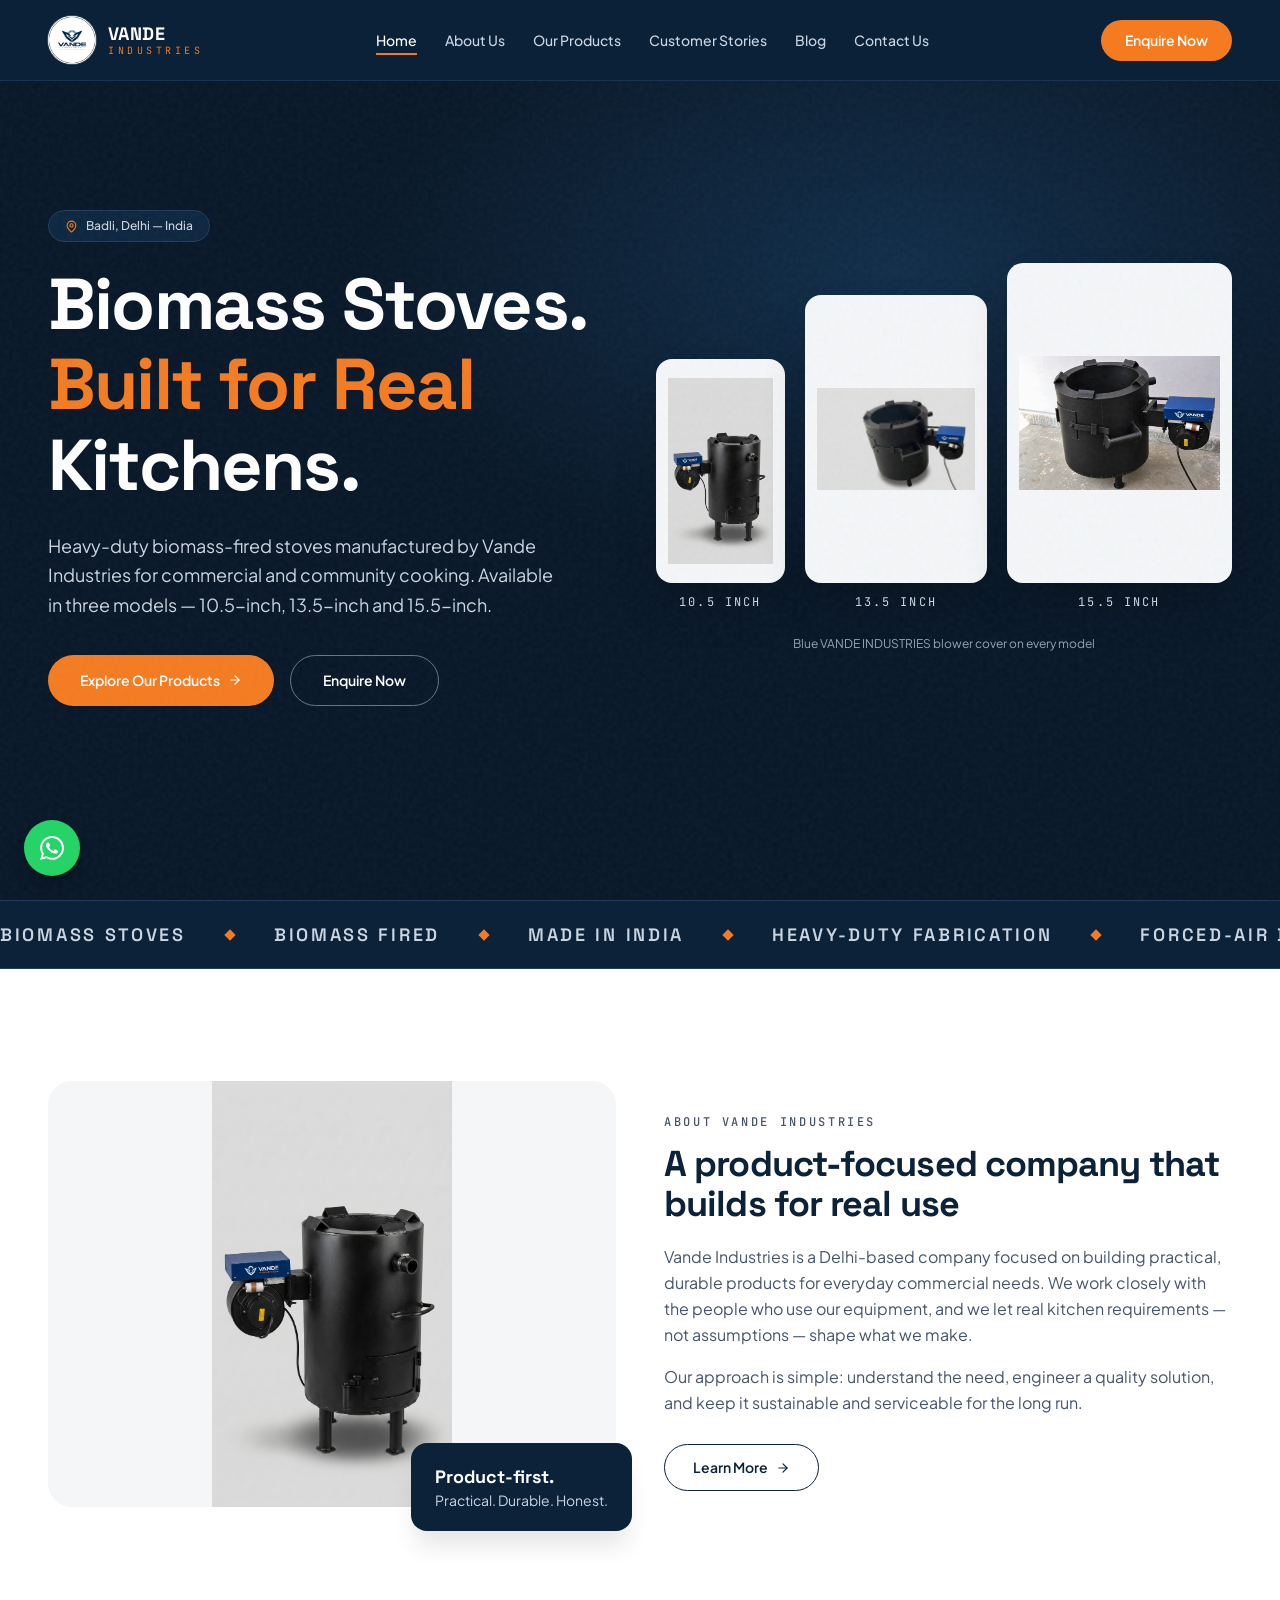
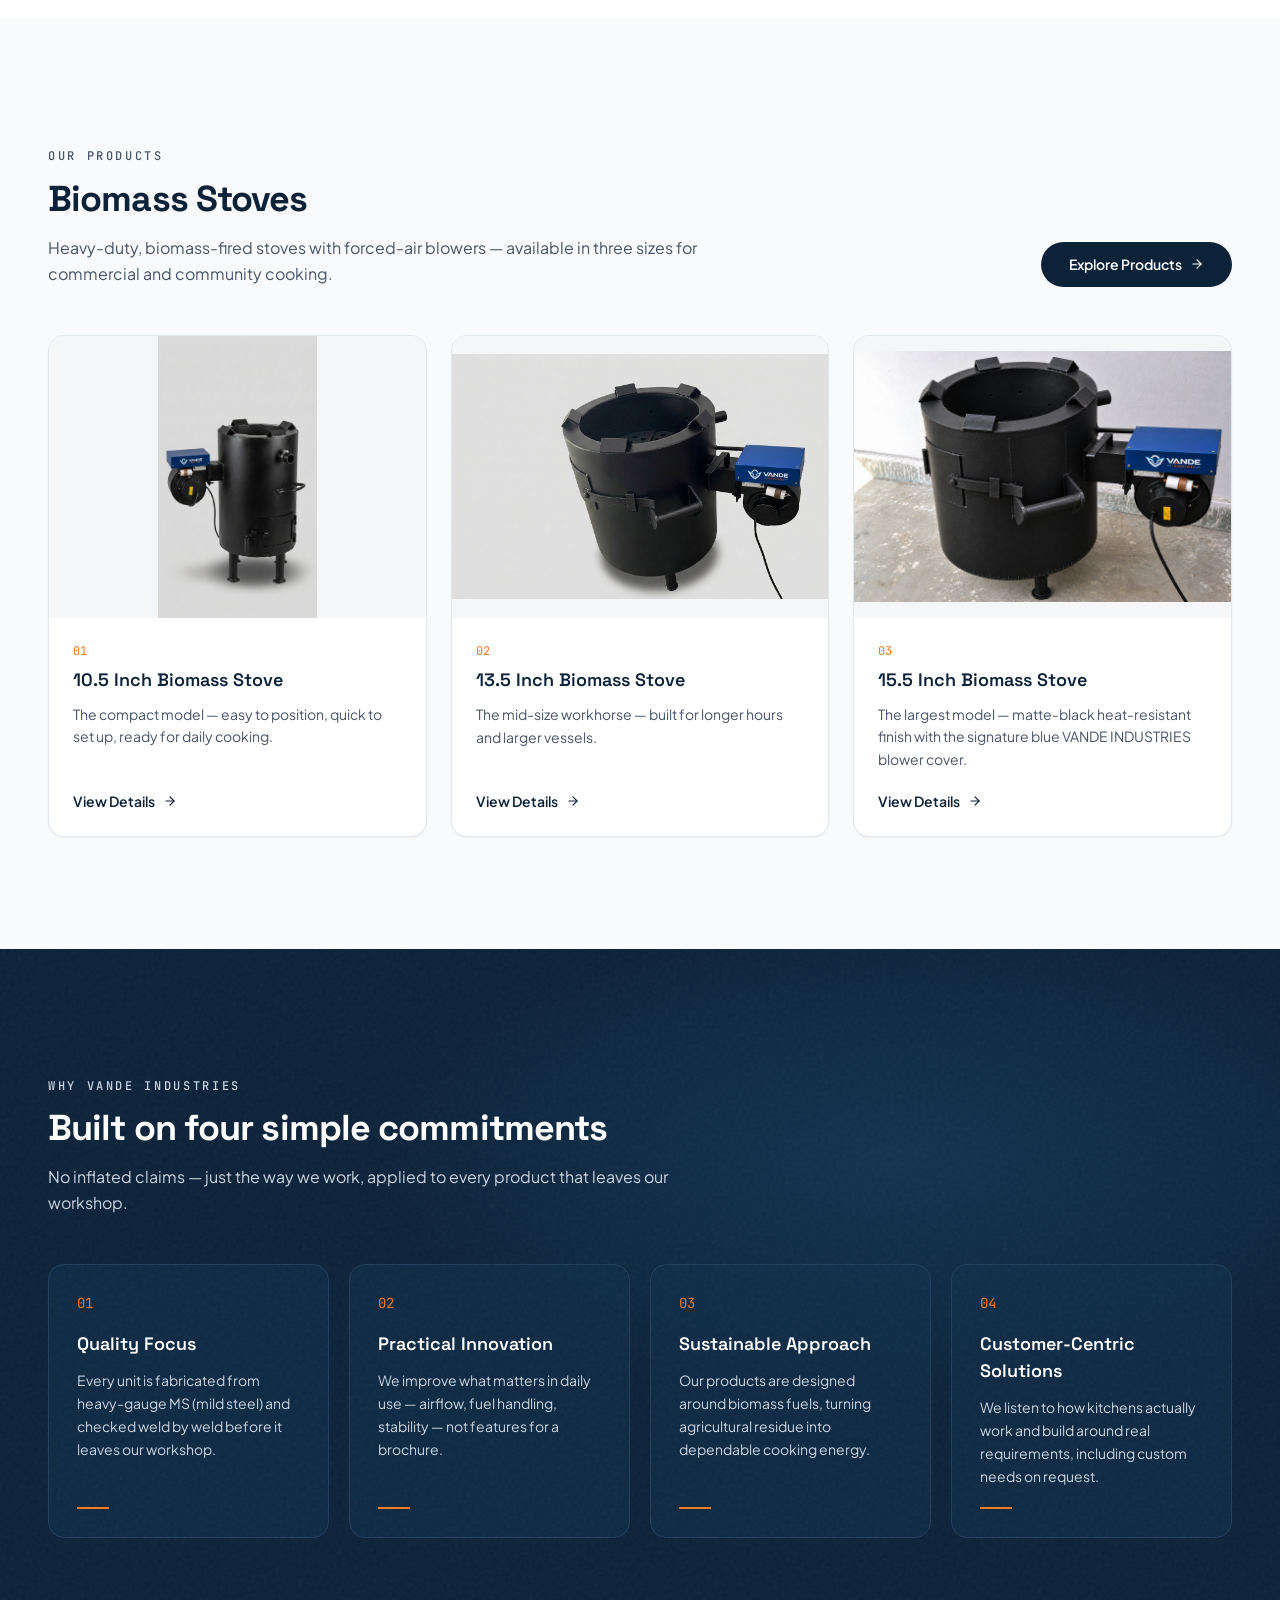
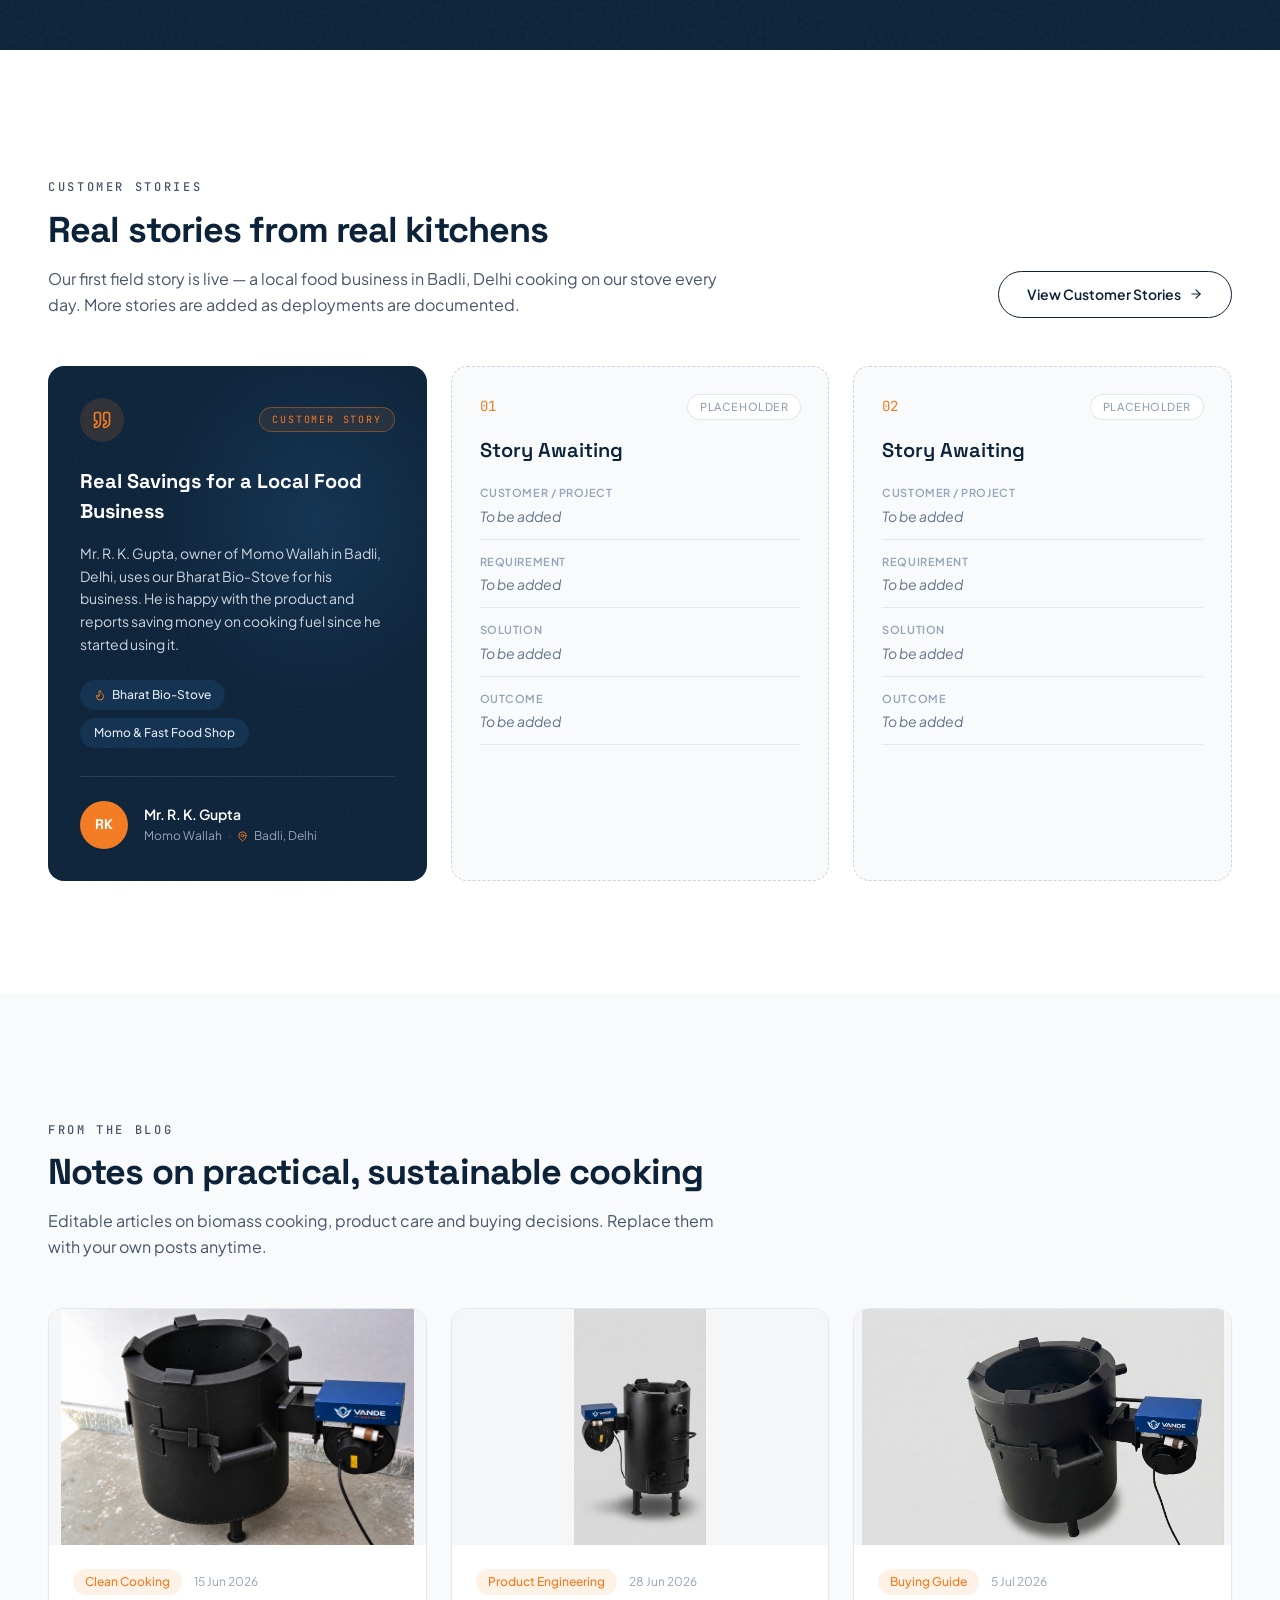
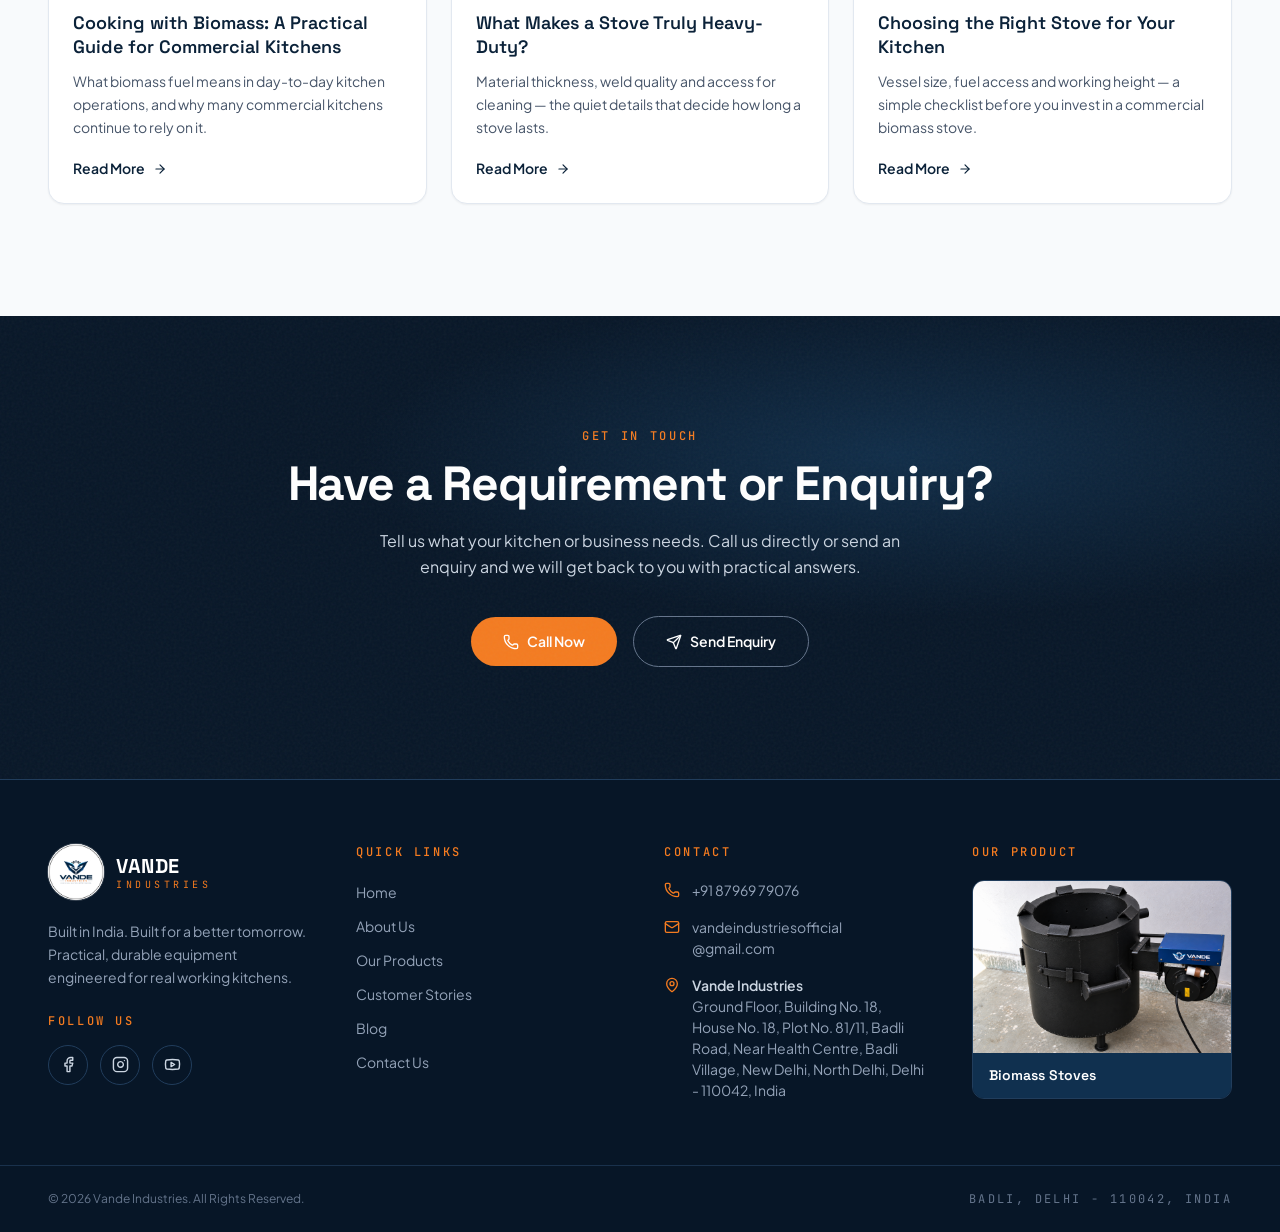
==== index.html @ cd1747de "new web" ====
<!DOCTYPE html>
<html lang="en">
<head>
<meta charset="utf-8">
<meta name="viewport" content="width=device-width, initial-scale=1">
<meta name="theme-color" content="#0B2239">
<title>Vande Industries | Biomass Stoves — Built in India</title>
<meta name="description" content="Vande Industries, Badli Delhi — makers of heavy-duty biomass-fired stoves in 10.5, 13.5 and 15.5 inch models for commercial and community cooking. Sustainable, practical industrial products built in India.">
<meta name="keywords" content="Vande Industries, biomass stove, sustainable solutions, industrial products, eco-friendly solutions, Delhi">
<meta property="og:title" content="Vande Industries | Biomass Stoves">
<meta property="og:description" content="Practical, durable, sustainable equipment built in India. Explore the biomass stove range by Vande Industries, Badli, Delhi.">
<meta property="og:type" content="website">
<meta property="og:image" content="images/cleancooking-blog.png">
<link rel="icon" href="images/logoofvande.png">
<link rel="apple-touch-icon" href="images/logoofvande.png">
<meta name="twitter:card" content="summary_large_image">
<link rel="preconnect" href="https://fonts.googleapis.com">
<link rel="preconnect" href="https://fonts.gstatic.com" crossorigin>
<link href="https://fonts.googleapis.com/css2?family=Plus+Jakarta+Sans:wght@400;500;600;700&family=Space+Grotesk:wght@500;600;700&family=JetBrains+Mono:wght@400;500&display=swap" rel="stylesheet">
<link rel="stylesheet" href="./style.css">
<script src="./main.js" defer></script>
<script>document.documentElement.classList.add('js')</script>
</head>
<body>

<!-- ICON SPRITE -->
<svg width="0" height="0" style="position:absolute" aria-hidden="true">
  <symbol id="i-pin" viewBox="0 0 24 24"><path d="M20 10c0 4.993-5.539 10.193-7.399 11.799a1 1 0 0 1-1.202 0C9.539 20.193 4 14.993 4 10a8 8 0 0 1 16 0"/><circle cx="12" cy="10" r="3"/></symbol>
  <symbol id="i-arrow" viewBox="0 0 24 24"><path d="M5 12h14"/><path d="m12 5 7 7-7 7"/></symbol>
  <symbol id="i-menu" viewBox="0 0 24 24"><path d="M4 12h16"/><path d="M4 18h16"/><path d="M4 6h16"/></symbol>
  <symbol id="i-quote" viewBox="0 0 24 24"><path d="M16 3a2 2 0 0 0-2 2v6a2 2 0 0 0 2 2 1 1 0 0 1 1 1v1a2 2 0 0 1-2 2 1 1 0 0 0-1 1v2a1 1 0 0 0 1 1 6 6 0 0 0 6-6V5a2 2 0 0 0-2-2z"/><path d="M5 3a2 2 0 0 0-2 2v6a2 2 0 0 0 2 2 1 1 0 0 1 1 1v1a2 2 0 0 1-2 2 1 1 0 0 0-1 1v2a1 1 0 0 0 1 1 6 6 0 0 0 6-6V5a2 2 0 0 0-2-2z"/></symbol>
  <symbol id="i-flame" viewBox="0 0 24 24"><path d="M8.5 14.5A2.5 2.5 0 0 0 11 12c0-1.38-.5-2-1-3-1.072-2.143-.224-4.054 2-6 .5 2.5 2 4.9 4 6.5 2 1.6 3 3.5 3 5.5a7 7 0 1 1-14 0c0-1.153.433-2.294 1-3a2.5 2.5 0 0 0 2.5 2.5z"/></symbol>
  <symbol id="i-phone" viewBox="0 0 24 24"><path d="M13.832 16.568a1 1 0 0 0 1.213-.303l.355-.465A2 2 0 0 1 17 15h3a2 2 0 0 1 2 2v3a2 2 0 0 1-2 2A18 18 0 0 1 2 4a2 2 0 0 1 2-2h3a2 2 0 0 1 2 2v3a2 2 0 0 1-.8 1.6l-.468.351a1 1 0 0 0-.292 1.233 14 14 0 0 0 6.392 6.384"/></symbol>
  <symbol id="i-send" viewBox="0 0 24 24"><path d="M14.536 21.686a.5.5 0 0 0 .937-.024l6.5-19a.496.496 0 0 0-.635-.635l-19 6.5a.5.5 0 0 0-.024.937l7.93 3.18a2 2 0 0 1 1.112 1.11z"/><path d="m21.854 2.147-10.94 10.939"/></symbol>
  <symbol id="i-mail" viewBox="0 0 24 24"><path d="m22 7-8.991 5.727a2 2 0 0 1-2.009 0L2 7"/><rect x="2" y="4" width="20" height="16" rx="2"/></symbol>
  <symbol id="i-fb" viewBox="0 0 24 24"><path d="M18 2h-3a5 5 0 0 0-5 5v3H7v4h3v8h4v-8h3l1-4h-4V7a1 1 0 0 1 1-1h3z"/></symbol>
  <symbol id="i-ig" viewBox="0 0 24 24"><rect width="20" height="20" x="2" y="2" rx="5" ry="5"/><path d="M16 11.37A4 4 0 1 1 12.63 8 4 4 0 0 1 16 11.37z"/><line x1="17.5" x2="17.51" y1="6.5" y2="6.5"/></symbol>
  <symbol id="i-yt" viewBox="0 0 24 24"><path d="M2.5 17a24.12 24.12 0 0 1 0-10 2 2 0 0 1 1.4-1.4 49.56 49.56 0 0 1 16.2 0A2 2 0 0 1 21.5 7a24.12 24.12 0 0 1 0 10 2 2 0 0 1-1.4 1.4 49.55 49.55 0 0 1-16.2 0A2 2 0 0 1 2.5 17"/><path d="m10 15 5-3-5-3z"/></symbol>
</svg>

<!-- ===== HEADER ===== -->
<header class="site-header">
  <a href="#main-content" class="sr-only">Skip to content</a>
  <nav class="container nav" aria-label="Main navigation">
    <a class="brand" href="index.html" aria-label="Vande Industries home">
      <span class="brand-logo"><img src="./images/logoofvande.png" alt="Vande Industries logo" width="48" height="48"></span>
      <span class="brand-text"><span class="brand-name">VANDE</span><span class="brand-sub">Industries</span></span>
    </a>
    <ul class="nav-links">
      <li><a href="index.html" aria-current="page">Home</a></li>
      <li><a href="about.html">About Us</a></li>
      <li><a href="products.html">Our Products</a></li>
      <li><a href="stories.html">Customer Stories</a></li>
      <li><a href="blog.html">Blog</a></li>
      <li><a href="contact.html">Contact Us</a></li>
    </ul>
    <div class="nav-right">
      <a class="btn btn-blaze nav-cta" href="contact.html">Enquire Now</a>
      <button type="button" class="menu-toggle" data-menu-toggle aria-label="Open menu" aria-expanded="false" aria-controls="mobile-menu"><svg class="icon"><use href="#i-menu"/></svg></button>
    </div>
  </nav>
  <!-- Mobile menu: panel layout is an assumption (original open state not captured) -->
  <div class="mobile-menu" id="mobile-menu">
    <div class="container">
      <a href="index.html" aria-current="page">Home</a>
      <a href="about.html">About Us</a>
      <a href="products.html">Our Products</a>
      <a href="stories.html">Customer Stories</a>
      <a href="blog.html">Blog</a>
      <a href="contact.html">Contact Us</a>
      <a class="btn btn-blaze" href="contact.html">Enquire Now</a>
    </div>
  </div>
</header>

<main id="main-content">

<!-- ===== HERO ===== -->
<section class="hero grain">
  <div class="spotlight"></div>
  <div class="container hero-grid">
    <div>
      <span class="pill"><svg class="icon"><use href="#i-pin"/></svg> Badli, Delhi — India</span>
      <h1><span>Biomass Stoves.</span><span><em>Built for Real</em></span><span>Kitchens.</span></h1>
      <p class="hero-lead">Heavy-duty biomass-fired stoves manufactured by Vande Industries for commercial and community cooking. Available in three models — 10.5-inch, 13.5-inch and 15.5-inch.</p>
      <div class="hero-actions">
        <a class="btn btn-blaze" href="products.html">Explore Our Products<svg class="icon icon-arrow"><use href="#i-arrow"/></svg></a>
        <a class="btn btn-ghost" href="contact.html">Enquire Now</a>
      </div>
    </div>
    <div>
      <div class="showcase">
        <div class="sc-10"><a href="./produt-detail-pages/10.5inchbhati.html" aria-label="View 10.5 Inch Biomass Stove"><div class="sc-img"><img src="images/10.5inchbh.png" alt="10.5 Inch Biomass Stove by Vande Industries"></div><p class="sc-label">10.5 Inch</p></a></div>
        <div class="sc-13"><a href="./produt-detail-pages/13.5inchbhati.html" aria-label="View 13.5 Inch Biomass Stove"><div class="sc-img"><img src="images/13.5inchbhatii.png" alt="13.5 Inch Biomass Stove by Vande Industries"></div><p class="sc-label">13.5 Inch</p></a></div>
        <div class="sc-15"><a href="./produt-detail-pages/15.5inchbhati.html" aria-label="View 15.5 Inch Biomass Stove"><div class="sc-img"><img src="images/15.5inchbhatti.png" alt="15.5 Inch Biomass Stove by Vande Industries"></div><p class="sc-label">15.5 Inch</p></a></div>
      </div>
      <p class="hero-note">Blue VANDE INDUSTRIES blower cover on every model</p>
    </div>
  </div>
</section>

<!-- ===== MARQUEE (JS duplicates items) ===== -->
<div class="marquee" aria-hidden="true">
  <div class="marquee-track">
    <span class="marquee-item">Biomass Stoves</span><span class="marquee-item">Biomass Fired</span><span class="marquee-item">Made in India</span><span class="marquee-item">Heavy-Duty Fabrication</span><span class="marquee-item">Forced-Air Blower</span><span class="marquee-item">Commercial Cooking</span><span class="marquee-item">Sustainable Fuel</span>
  </div>
</div>

<!-- ===== ABOUT ===== -->
<section class="section">
  <div class="container split">
    <div class="reveal in">
      <div class="about-img">
        <div><img src="images/10.5inchbh.png" alt="10.5 Inch Biomass Stove with matte-black industrial finish" loading="lazy"></div>
        <div class="about-badge"><p>Product-first.</p><p>Practical. Durable. Honest.</p></div>
      </div>
    </div>
    <div class="about-copy">
      <div class="section-head reveal in"><p class="eyebrow">About Vande Industries</p><h2>A product-focused company that builds for real use</h2></div>
      <div class="reveal in">
        <p class="head-gap">Vande Industries is a Delhi-based company focused on building practical, durable products for everyday commercial needs. We work closely with the people who use our equipment, and we let real kitchen requirements — not assumptions — shape what we make.</p>
        <p>Our approach is simple: understand the need, engineer a quality solution, and keep it sustainable and serviceable for the long run.</p>
        <a class="btn btn-outline-navy" href="about.html">Learn More<svg class="icon icon-arrow"><use href="#i-arrow"/></svg></a>
      </div>
    </div>
  </div>
</section>

<!-- ===== PRODUCTS ===== -->
<section class="section bg-soft">
  <div class="container">
    <div class="head-row">
      <div class="section-head reveal in"><p class="eyebrow">Our Products</p><h2>Biomass Stoves</h2><p>Heavy-duty, biomass-fired stoves with forced-air blowers — available in three sizes for commercial and community cooking.</p></div>
      <div class="reveal in"><a class="btn btn-navy" href="products.html">Explore Products<svg class="icon icon-arrow"><use href="#i-arrow"/></svg></a></div>
    </div>
    <div class="grid-3">
      <a class="card reveal in" href="./produt-detail-pages/10.5inchbhati.html"><div class="card-img"><img src="images/10.5inchbh.png" alt="10.5 Inch Biomass Stove by Vande Industries" loading="lazy"></div><div class="card-body"><span class="card-num">01</span><h3>10.5 Inch Biomass Stove</h3><p class="card-text">The compact model — easy to position, quick to set up, ready for daily cooking.</p><span class="card-link">View Details<svg class="icon icon-arrow"><use href="#i-arrow"/></svg></span></div></a>
      <a class="card reveal in" href="./produt-detail-pages/13.5inchbhati.html"><div class="card-img"><img src="images/13.5inchbhatii.png" alt="13.5 Inch Biomass Stove by Vande Industries" loading="lazy"></div><div class="card-body"><span class="card-num">02</span><h3>13.5 Inch Biomass Stove</h3><p class="card-text">The mid-size workhorse — built for longer hours and larger vessels.</p><span class="card-link">View Details<svg class="icon icon-arrow"><use href="#i-arrow"/></svg></span></div></a>
      <a class="card reveal in" href="./produt-detail-pages/15.5inchbhati.html"><div class="card-img"><img src="images/15.5inchbhatti.png" alt="15.5 Inch Biomass Stove by Vande Industries" loading="lazy"></div><div class="card-body"><span class="card-num">03</span><h3>15.5 Inch Biomass Stove</h3><p class="card-text">The largest model — matte-black heat-resistant finish with the signature blue VANDE INDUSTRIES blower cover.</p><span class="card-link">View Details<svg class="icon icon-arrow"><use href="#i-arrow"/></svg></span></div></a>
    </div>
  </div>
</section>

<!-- ===== WHY ===== -->
<section class="section why grain">
  <div class="spotlight"></div>
  <div class="container">
    <div class="section-head dark reveal"><p class="eyebrow">Why Vande Industries</p><h2>Built on four simple commitments</h2><p>No inflated claims — just the way we work, applied to every product that leaves our workshop.</p></div>
    <div class="grid-4">
      <div class="reveal"><div class="vp"><span class="n">01</span><h3>Quality Focus</h3><p>Every unit is fabricated from heavy-gauge MS (mild steel) and checked weld by weld before it leaves our workshop.</p><span class="bar"></span></div></div>
      <div class="reveal"><div class="vp"><span class="n">02</span><h3>Practical Innovation</h3><p>We improve what matters in daily use — airflow, fuel handling, stability — not features for a brochure.</p><span class="bar"></span></div></div>
      <div class="reveal"><div class="vp"><span class="n">03</span><h3>Sustainable Approach</h3><p>Our products are designed around biomass fuels, turning agricultural residue into dependable cooking energy.</p><span class="bar"></span></div></div>
      <div class="reveal"><div class="vp"><span class="n">04</span><h3>Customer-Centric Solutions</h3><p>We listen to how kitchens actually work and build around real requirements, including custom needs on request.</p><span class="bar"></span></div></div>
    </div>
  </div>
</section>

<!-- ===== STORIES ===== -->
<section class="section">
  <div class="container">
    <div class="head-row">
      <div class="section-head reveal"><p class="eyebrow">Customer Stories</p><h2>Real stories from real kitchens</h2><p>Our first field story is live — a local food business in Badli, Delhi cooking on our stove every day. More stories are added as deployments are documented.</p></div>
      <div class="reveal"><a class="btn btn-outline-navy" href="stories.html">View Customer Stories<svg class="icon icon-arrow"><use href="#i-arrow"/></svg></a></div>
    </div>
    <div class="grid-3">
      <div class="reveal">
        <article class="story grain"><div class="spotlight"></div><div class="story-in">
          <div class="story-top"><span class="story-q"><svg class="icon"><use href="#i-quote"/></svg></span><span class="story-badge">Customer Story</span></div>
          <h3>Real Savings for a Local Food Business</h3>
          <p class="story-text">Mr. R. K. Gupta, owner of Momo Wallah in Badli, Delhi, uses our Bharat Bio-Stove for his business. He is happy with the product and reports saving money on cooking fuel since he started using it.</p>
          <div class="chips"><span class="chip"><svg class="icon"><use href="#i-flame"/></svg> Bharat Bio-Stove</span><span class="chip">Momo &amp; Fast Food Shop</span></div>
          <div class="story-foot"><span class="avatar">RK</span><div><p class="who">Mr. R. K. Gupta</p><p class="biz">Momo Wallah<span class="dot">·</span><svg class="icon"><use href="#i-pin"/></svg>Badli, Delhi</p></div></div>
        </div></article>
      </div>
      <div class="reveal"><article class="slot"><div class="slot-top"><span class="n">01</span><span class="ph">Placeholder</span></div><h3>Story Awaiting</h3><dl><div><dt>Customer / Project</dt><dd>To be added</dd></div><div><dt>Requirement</dt><dd>To be added</dd></div><div><dt>Solution</dt><dd>To be added</dd></div><div><dt>Outcome</dt><dd>To be added</dd></div></dl></article></div>
      <div class="reveal"><article class="slot"><div class="slot-top"><span class="n">02</span><span class="ph">Placeholder</span></div><h3>Story Awaiting</h3><dl><div><dt>Customer / Project</dt><dd>To be added</dd></div><div><dt>Requirement</dt><dd>To be added</dd></div><div><dt>Solution</dt><dd>To be added</dd></div><div><dt>Outcome</dt><dd>To be added</dd></div></dl></article></div>
    </div>
  </div>
</section>

<!-- ===== BLOG ===== -->
<section class="section bg-soft">
  <div class="container">
    <div class="section-head reveal"><p class="eyebrow">From the Blog</p><h2>Notes on practical, sustainable cooking</h2><p>Editable articles on biomass cooking, product care and buying decisions. Replace them with your own posts anytime.</p></div>
    <div class="grid-3">
      <div class="reveal"><a class="card" href="./blog-detail-page/cooking-with-biomass-a-practical-guide.html"><div class="card-img wide"><img src="images/cleancooking-blog.png" alt="Cooking with Biomass: A Practical Guide for Commercial Kitchens" loading="lazy"></div><div class="card-body"><div class="meta"><span class="tag">Clean Cooking</span><time datetime="2026-06-15">15 Jun 2026</time></div><h3>Cooking with Biomass: A Practical Guide for Commercial Kitchens</h3><p class="card-text">What biomass fuel means in day-to-day kitchen operations, and why many commercial kitchens continue to rely on it.</p><span class="card-link">Read More<svg class="icon icon-arrow"><use href="#i-arrow"/></svg></span></div></a></div>
      <div class="reveal"><a class="card" href="./blog-detail-page/what-makes-a-stove-heavy-duty.html"><div class="card-img wide"><img src="images/10.5inchbh.png" alt="What Makes a Stove Truly Heavy-Duty?" loading="lazy"></div><div class="card-body"><div class="meta"><span class="tag">Product Engineering</span><time datetime="2026-06-28">28 Jun 2026</time></div><h3>What Makes a Stove Truly Heavy-Duty?</h3><p class="card-text">Material thickness, weld quality and access for cleaning — the quiet details that decide how long a stove lasts.</p><span class="card-link">Read More<svg class="icon icon-arrow"><use href="#i-arrow"/></svg></span></div></a></div>
      <div class="reveal"><a class="card" href="./blog-detail-page/choosing-the-right-stove-for-your-kitchen.html"><div class="card-img wide"><img src="images/13.5inchbhatii.png" alt="Choosing the Right Stove for Your Kitchen" loading="lazy"></div><div class="card-body"><div class="meta"><span class="tag">Buying Guide</span><time datetime="2026-07-05">5 Jul 2026</time></div><h3>Choosing the Right Stove for Your Kitchen</h3><p class="card-text">Vessel size, fuel access and working height — a simple checklist before you invest in a commercial biomass stove.</p><span class="card-link">Read More<svg class="icon icon-arrow"><use href="#i-arrow"/></svg></span></div></a></div>
    </div>
  </div>
</section>

<!-- ===== FINAL CTA ===== -->
<section class="cta grain">
  <div class="spotlight"></div>
  <div class="container"><div class="cta-in">
    <div class="reveal"><p class="eyebrow">Get In Touch</p><h2>Have a Requirement or Enquiry?</h2><p class="lead">Tell us what your kitchen or business needs. Call us directly or send an enquiry and we will get back to you with practical answers.</p></div>
    <div class="cta-actions reveal">
      <a class="btn btn-blaze" href="tel:8796979076"><svg class="icon" style="font-size:16px"><use href="#i-phone"/></svg> Call Now</a>
      <a class="btn btn-ghost" href="contact.html"><svg class="icon" style="font-size:16px"><use href="#i-send"/></svg> Send Enquiry</a>
    </div>
  </div></div>
</section>
</main>

<!-- ===== FOOTER ===== -->
<footer class="site-footer">
  <div class="container footer-grid">
    <div>
      <div class="brand"><span class="brand-logo"><img src="./images/logoofvande.png" alt="Vande Industries logo" width="56" height="56"></span><span class="brand-text"><span class="brand-name">VANDE</span><span class="brand-sub">Industries</span></span></div>
      <p class="f-tag">Built in India. Built for a better tomorrow. Practical, durable equipment engineered for real working kitchens.</p>
      <div class="f-follow"><h3 class="eyebrow">Follow Us</h3>
        <div class="socials">
          <a href="https://www.facebook.com/VandeIndustriesofficial" target="_blank" rel="noopener noreferrer" aria-label="Visit VANDE INDUSTRIES on Facebook" title="Visit VANDE INDUSTRIES on Facebook"><svg class="icon"><use href="#i-fb"/></svg></a>
          <a href="https://www.instagram.com/bharatbiostove" target="_blank" rel="noopener noreferrer" aria-label="Visit Bharat Bio-Stove on Instagram" title="Visit Bharat Bio-Stove on Instagram"><svg class="icon"><use href="#i-ig"/></svg></a>
          <a href="https://www.youtube.com/@VandeIndustries" target="_blank" rel="noopener noreferrer" aria-label="Subscribe to VANDE INDUSTRIES on YouTube" title="Subscribe to VANDE INDUSTRIES on YouTube"><svg class="icon"><use href="#i-yt"/></svg></a>
        </div></div>
    </div>
    <nav aria-label="Footer navigation"><h3 class="eyebrow">Quick Links</h3>
      <ul class="f-links"><li><a href="index.html">Home</a></li><li><a href="about.html">About Us</a></li><li><a href="products.html">Our Products</a></li><li><a href="stories.html">Customer Stories</a></li><li><a href="blog.html">Blog</a></li><li><a href="contact.html">Contact Us</a></li></ul>
    </nav>
    <div><h3 class="eyebrow">Contact</h3>
      <ul class="f-contact">
        <li><a href="tel:8796979076"><svg class="icon"><use href="#i-phone"/></svg>+91 87969 79076</a></li>
        <li><a href="mailto:vandeindustriesofficial@gmail.com"><svg class="icon"><use href="#i-mail"/></svg><span style="min-width:0">vandeindustriesofficial<wbr>@gmail.com</span></a></li>
        <li><svg class="icon"><use href="#i-pin"/></svg><span><strong>Vande Industries</strong><br>Ground Floor, Building No. 18, House No. 18, Plot No. 81/11, Badli Road, Near Health Centre, Badli Village, New Delhi, North Delhi, Delhi - 110042, India</span></li>
      </ul>
    </div>
    <div><h3 class="eyebrow">Our Product</h3>
      <a class="f-product" href="products.html"><img src="images/cleancooking-blog.png" alt="Biomass Stove by Vande Industries" loading="lazy"><span>Biomass Stoves</span></a>
    </div>
  </div>
  <div class="f-bottom"><div class="container"><p>© 2026 Vande Industries. All Rights Reserved.</p><p class="mono">Badli, Delhi - 110042, India</p></div></div>
</footer>

<a class="wa" href="https://wa.me/918796979076?text=Hello%20Vande%20Industries%2C%20I%20would%20like%20to%20know%20more%20about%20your%20biomass%20stove%20range." target="_blank" rel="noopener noreferrer" aria-label="Chat with Vande Industries on WhatsApp">
  <svg viewBox="0 0 24 24" aria-hidden="true"><path d="M17.472 14.382c-.297-.149-1.758-.867-2.03-.967-.273-.099-.471-.148-.67.15-.197.297-.767.966-.94 1.164-.173.199-.347.223-.644.075-.297-.15-1.255-.463-2.39-1.475-.883-.788-1.48-1.761-1.653-2.059-.173-.297-.018-.458.13-.606.134-.133.297-.347.446-.52.149-.174.198-.298.297-.497.1-.198.05-.371-.025-.52-.074-.149-.669-1.612-.916-2.207-.242-.579-.487-.5-.669-.51-.173-.008-.371-.01-.57-.01-.198 0-.52.074-.792.372-.272.297-1.04 1.016-1.04 2.479 0 1.462 1.065 2.875 1.213 3.074.149.198 2.096 3.2 5.077 4.487.709.306 1.262.489 1.694.625.712.227 1.36.195 1.871.118.571-.085 1.758-.719 2.006-1.413.248-.694.248-1.289.173-1.413-.074-.124-.272-.198-.57-.347m-5.421 7.403h-.004a9.87 9.87 0 0 1-5.031-1.378l-.361-.214-3.741.982.998-3.648-.235-.374a9.86 9.86 0 0 1-1.51-5.26c.001-5.45 4.436-9.884 9.888-9.884 2.64 0 5.122 1.03 6.988 2.898a9.825 9.825 0 0 1 2.893 6.994c-.003 5.45-4.437 9.884-9.885 9.884m8.413-18.297A11.815 11.815 0 0 0 12.05 0C5.495 0 .16 5.335.157 11.892c0 2.096.547 4.142 1.588 5.945L.057 24l6.305-1.654a11.882 11.882 0 0 0 5.683 1.448h.005c6.554 0 11.89-5.335 11.893-11.893a11.821 11.821 0 0 0-3.48-8.413Z"/></svg>
</a>

<script src="js/main.js"></script>
</body>
</html>
---- style.css ----
/* ===== 1. TOKENS ===== */
:root{--navy:#0B2239;--navy-deep:#071627;--navy-surface:#10304F;--navy-border:#213D5C;--navy-light:#173F63;--blaze:#F47B20;--blaze-hover:#E06A0F;--blaze-subtle:#FEF1E6;--bg-soft:#F4F6F8;--s50:#f8fafc;--s200:#e2e8f0;--s300:#cbd5e1;--s400:#94a3b8;--s500:#64748b;--s600:#475569;--s700:#334155;--fg:#0f172a;--f-body:"Plus Jakarta Sans",sans-serif;--f-head:"Space Grotesk",sans-serif;--f-mono:"JetBrains Mono",monospace}

/* ===== 2. RESET / BASE ===== */
*,::before,::after{box-sizing:border-box;border:0 solid #e5e7eb}
html{line-height:1.5;-webkit-text-size-adjust:100%;scroll-behavior:smooth}
body{margin:0;font-family:var(--f-body);color:var(--fg);background:#fff;-webkit-font-smoothing:antialiased;overflow-x:hidden}
h1,h2,h3,p,ul,dl,dd,figure{margin:0;padding:0}
ul{list-style:none}a{color:inherit;text-decoration:none}
img,svg{display:block;max-width:100%}img{height:auto}
button{font:inherit;color:inherit;background:none;cursor:pointer;padding:0}
::selection{background:var(--blaze);color:#fff}
:focus-visible{outline:2px solid var(--blaze);outline-offset:3px;border-radius:2px}
.sr-only{position:absolute;width:1px;height:1px;margin:-1px;overflow:hidden;clip:rect(0,0,0,0);white-space:nowrap}
.sr-only:focus{position:absolute;left:1rem;top:1rem;width:auto;height:auto;margin:0;clip:auto;z-index:60;background:var(--blaze);color:#fff;padding:.5rem 1rem;border-radius:.375rem}
.icon{width:1em;height:1em;fill:none;stroke:currentColor;stroke-width:2;stroke-linecap:round;stroke-linejoin:round;flex-shrink:0}

/* ===== 3. LAYOUT HELPERS ===== */
.container{width:100%;max-width:80rem;margin:0 auto;padding:0 1.25rem}
@media(min-width:640px){.container{padding:0 2rem}}
@media(min-width:1024px){.container{padding:0 3rem}}
.eyebrow{font-family:var(--f-mono);font-size:.75rem;line-height:1rem;font-weight:500;text-transform:uppercase;letter-spacing:.22em;color:var(--blaze)}
.spotlight{position:absolute;inset:0;background:radial-gradient(ellipse 60% 50% at 70% 30%,rgba(23,63,99,.55),transparent 70%)}
.grain{position:relative;overflow:hidden}
.grain::after{content:"";position:absolute;inset:0;pointer-events:none;opacity:.05;background-image:url("data:image/svg+xml,%3Csvg viewBox='0 0 200 200' xmlns='http://www.w3.org/2000/svg'%3E%3Cfilter id='n'%3E%3CfeTurbulence type='fractalNoise' baseFrequency='0.9' numOctaves='2'/%3E%3C/filter%3E%3Crect width='100%25' height='100%25' filter='url(%23n)'/%3E%3C/svg%3E")}
.section{padding:5rem 0}@media(min-width:640px){.section{padding:7rem 0}}
.section-head h2{margin-top:.75rem;font-family:var(--f-head);font-weight:700;letter-spacing:-.025em;color:var(--navy);font-size:1.5rem;line-height:2rem}
.section-head p{margin-top:1rem;line-height:1.625;color:var(--s600)}
.section-head{max-width:42rem}
.section-head.dark h2{color:#fff}.section-head.dark p{color:var(--s300)}
@media(min-width:640px){.section-head h2{font-size:1.875rem;line-height:2.25rem}}
@media(min-width:1024px){.section-head h2{font-size:2.25rem;line-height:2.5rem}}
.head-row{display:flex;flex-direction:column;justify-content:space-between;gap:1.5rem}
@media(min-width:1024px){.head-row{flex-direction:row;align-items:flex-end}}

/* ===== 4. BUTTONS ===== */
.btn{display:inline-flex;align-items:center;justify-content:center;gap:.5rem;border-radius:9999px;font-size:.875rem;font-weight:600;transition:all .3s;white-space:nowrap}
.btn .icon{transition:transform .3s}.btn:hover .icon-arrow{transform:translateX(.25rem)}
.btn-blaze{background:var(--blaze);color:#fff;padding:.875rem 2rem}.btn-blaze:hover{background:var(--blaze-hover)}
.btn-ghost{border:1px solid var(--s500);color:#fff;padding:.875rem 2rem}.btn-ghost:hover{border-color:var(--blaze);color:var(--blaze)}
.btn-outline-navy{border:1px solid var(--navy);color:var(--navy);padding:.75rem 1.75rem}.btn-outline-navy:hover{background:var(--navy);color:#fff}
.btn-navy{background:var(--navy);color:#fff;padding:.75rem 1.75rem}.btn-navy:hover{background:var(--navy-light)}

/* ===== 5. HEADER / NAV ===== */
.site-header{position:fixed;inset:0 0 auto;z-index:50;border-bottom:1px solid rgba(33,61,92,.7);background:rgba(11,34,57,.95);backdrop-filter:blur(12px);-webkit-backdrop-filter:blur(12px)}
.nav{display:flex;height:5rem;align-items:center;justify-content:space-between}
.brand{display:flex;align-items:center;gap:.75rem}
.brand-logo{display:block;height:3rem;width:3rem;border-radius:9999px;overflow:hidden;background:#fff;box-shadow:0 0 0 1px rgba(255,255,255,.2)}
.brand-logo img{width:100%;height:100%;object-fit:cover}
.brand-text{display:none;flex-direction:column;line-height:1.25}
@media(min-width:640px){.brand-text{display:flex}}
.brand-name{font-family:var(--f-head);font-size:1.125rem;font-weight:700;letter-spacing:.025em;color:#fff}
.brand-sub{font-family:var(--f-mono);font-size:10px;text-transform:uppercase;letter-spacing:.35em;color:var(--blaze)}
.nav-links{display:none;align-items:center;gap:1.75rem}
.nav-links a{position:relative;font-size:.875rem;font-weight:500;color:var(--s300);transition:color .3s}
.nav-links a:hover,.nav-links a[aria-current=page]{color:#fff}
.nav-links a::after{content:"";position:absolute;left:0;bottom:-.375rem;height:2px;width:0;background:var(--blaze);transition:width .3s}
.nav-links a:hover::after,.nav-links a[aria-current=page]::after{width:100%}
.nav-right{display:flex;align-items:center;gap:.75rem}
.nav-cta{display:none;padding:.625rem 1.5rem}
.menu-toggle{display:inline-flex;height:2.75rem;width:2.75rem;align-items:center;justify-content:center;border-radius:9999px;border:1px solid var(--navy-border);color:#fff}
.menu-toggle .icon{font-size:20px}
.mobile-menu{display:none;border-top:1px solid rgba(33,61,92,.7);background:var(--navy)}
.mobile-menu.open{display:block}
.mobile-menu a{display:block;padding:.875rem 0;font-size:.875rem;font-weight:500;color:var(--s300);border-bottom:1px solid rgba(33,61,92,.5)}
.mobile-menu a[aria-current=page]{color:var(--blaze)}
.mobile-menu .btn {
  margin: 1rem 0 1.25rem;
  width: 100%;
  box-sizing: border-box;
  color: #fff;
  text-align: center;
  justify-content: center;
}
@media(min-width:1024px){.nav-links{display:flex}.nav-cta{display:inline-flex}.menu-toggle,.mobile-menu{display:none!important}}

/* ===== 6. HERO ===== */
.hero{position:relative;overflow:hidden;background:var(--navy-deep)}
.hero-grid{position:relative;display:grid;min-height:100vh;align-items:center;gap:3rem;padding-top:8rem;padding-bottom:5rem}
@media(min-width:1024px){.hero-grid{grid-template-columns:1fr 1fr;gap:2rem;padding-top:6rem}}
.pill{display:inline-flex;align-items:center;gap:.5rem;border-radius:9999px;border:1px solid var(--navy-border);background:rgba(16,48,79,.6);padding:.375rem 1rem;font-size:.75rem;font-weight:500;color:var(--s300)}
.pill .icon{color:var(--blaze);font-size:13px}
.hero h1{margin-top:1.5rem;font-family:var(--f-head);font-weight:700;line-height:1.06;letter-spacing:-.025em;color:#fff;font-size:2.25rem}
.hero h1 span{display:block;overflow:hidden;padding-bottom:.25rem}
.hero h1 em{font-style:normal;color:var(--blaze)}
@media(min-width:640px){.hero h1{font-size:3rem}}@media(min-width:1024px){.hero h1{font-size:3.75rem}}@media(min-width:1280px){.hero h1{font-size:4.5rem}}
.hero-lead{margin-top:1.5rem;max-width:32rem;font-size:1rem;line-height:1.625;color:var(--s300)}
@media(min-width:640px){.hero-lead{font-size:1.125rem}}
.hero-actions{margin-top:2.25rem;display:flex;flex-direction:column;gap:1rem}
@media(min-width:640px){.hero-actions{flex-direction:row}}
.showcase{display:flex;align-items:flex-end;justify-content:center;gap:.75rem}
@media(min-width:640px){.showcase{gap:1.25rem}}
.showcase a{display:block}
.sc-10{width:24%}.sc-13{width:34%}.sc-15{width:42%}
.sc-img{display:flex;align-items:center;justify-content:center;overflow:hidden;border-radius:1rem;background:var(--bg-soft);padding:.5rem;box-shadow:0 25px 50px -12px rgba(0,0,0,.3);transition:transform .5s}
.sc-img img{width:100%;height:100%;object-fit:contain}
.sc-10 .sc-img{height:9rem}.sc-13 .sc-img{height:11rem}.sc-15 .sc-img{height:13rem}
.showcase a:hover .sc-img{transform:translateY(-.375rem)}
.sc-label{margin-top:.625rem;text-align:center;font-family:var(--f-mono);font-size:10px;text-transform:uppercase;letter-spacing:.18em;color:var(--s300);transition:color .3s}
.showcase a:hover .sc-label{color:var(--blaze)}
.hero-note{margin-top:1.5rem;text-align:center;font-size:.75rem;color:var(--s400)}
@media(min-width:640px){.sc-img{padding:.75rem}.sc-label{font-size:.75rem}.sc-10 .sc-img{height:12rem}.sc-13 .sc-img{height:15rem}.sc-15 .sc-img{height:18rem}}
@media(min-width:1024px){.sc-10 .sc-img{height:14rem}.sc-13 .sc-img{height:18rem}.sc-15 .sc-img{height:20rem}}

/* ===== 7. MARQUEE ===== */
.marquee{overflow:hidden;border-top:1px solid var(--navy-border);border-bottom:1px solid var(--navy-border);background:var(--navy);padding:1.25rem 0}
.marquee-track{display:flex;width:max-content;align-items:center;gap:2.5rem;white-space:nowrap;animation:marquee 45s linear infinite}
.marquee-item{display:flex;align-items:center;gap:2.5rem;font-family:var(--f-head);font-size:1.125rem;font-weight:600;text-transform:uppercase;letter-spacing:.15em;color:var(--s300)}
.marquee-item::after{content:"";height:.5rem;width:.5rem;transform:rotate(45deg);background:var(--blaze)}
@keyframes marquee{to{transform:translateX(-50%)}}

/* ===== 8. ABOUT ===== */
.split{display:grid;align-items:center;gap:3rem}
@media(min-width:1024px){.split{grid-template-columns:1fr 1fr}}
.about-img{position:relative}
.about-img>div:first-child{overflow:hidden;border-radius:1.5rem}
.about-img img{aspect-ratio:4/3;width:100%;object-fit:contain;background:var(--bg-soft)}
.about-badge{display:none;position:absolute;bottom:-1.5rem;right:-1rem;border-radius:1rem;background:var(--navy);padding:1.25rem 1.5rem;box-shadow:0 20px 25px -5px rgba(0,0,0,.1)}
@media(min-width:640px){.about-badge{display:block}}
.about-badge p:first-child{font-family:var(--f-head);font-size:1.125rem;font-weight:700;color:#fff}
.about-badge p:last-child{font-size:.875rem;color:var(--s300)}
.about-copy p{line-height:1.625;color:var(--s600)}
.about-copy .head-gap{margin-top:1.25rem}.about-copy p+p{margin-top:1rem}
.about-copy .btn{margin-top:1.75rem}

/* ===== 9. CARDS (products / blog) ===== */
.bg-soft{background:var(--s50)}
.grid-3{display:grid;gap:1.5rem;margin-top:3rem}
@media(min-width:768px){.grid-3{grid-template-columns:repeat(3,1fr)}}
.card{display:flex;height:100%;flex-direction:column;overflow:hidden;border-radius:1rem;border:1px solid var(--s200);background:#fff;box-shadow:0 1px 2px rgba(0,0,0,.05);transition:all .5s}
.card:hover{transform:translateY(-.375rem);box-shadow:0 20px 25px -5px rgba(0,0,0,.1),0 8px 10px -6px rgba(0,0,0,.1)}
.card-img{overflow:hidden;background:var(--bg-soft)}
.card-img img{width:100%;aspect-ratio:4/3;object-fit:contain;transition:transform .7s}
.card-img.wide img{aspect-ratio:16/10}
.card:hover .card-img img{transform:scale(1.05)}
.card-body{display:flex;flex:1;flex-direction:column;padding:1.5rem}
.card-num{font-family:var(--f-mono);font-size:.75rem;color:var(--blaze)}
.card h3{margin-top:.5rem;font-family:var(--f-head);font-size:1.125rem;font-weight:600;line-height:1.375;color:var(--navy);transition:color .3s}
.card:hover h3{color:var(--blaze)}
.card-text{margin-top:.5rem;flex:1;font-size:.875rem;line-height:1.625;color:var(--s600)}
.card-link{margin-top:1.25rem;display:inline-flex;align-items:center;gap:.5rem;font-size:.875rem;font-weight:600;color:var(--navy)}
.card-link .icon{transition:transform .3s}.card:hover .card-link .icon{transform:translateX(.25rem)}
.meta{display:flex;align-items:center;gap:.75rem;font-size:.75rem}
.tag{border-radius:9999px;background:var(--blaze-subtle);padding:.25rem .75rem;font-weight:500;color:var(--blaze)}
.meta time{color:var(--s400)}
.card .meta+h3{margin-top:1rem}.card .card-text{margin-top:.625rem}

/* ===== 10. WHY (dark) ===== */
.why{position:relative;overflow:hidden;background:var(--navy)}
.why .container{position:relative}
.grid-4{display:grid;gap:1.25rem;margin-top:3rem}
@media(min-width:640px){.grid-4{grid-template-columns:repeat(2,1fr)}}
@media(min-width:1024px){.grid-4{grid-template-columns:repeat(4,1fr)}}
.vp{display:flex;height:100%;flex-direction:column;border-radius:1rem;border:1px solid var(--navy-border);background:rgba(16,48,79,.5);padding:1.75rem;transition:all .3s}
.vp:hover{transform:translateY(-.25rem);border-color:rgba(244,123,32,.5)}
.vp .n{font-family:var(--f-mono);font-size:.875rem;color:var(--blaze)}
.vp h3{margin-top:1rem;font-family:var(--f-head);font-size:1.125rem;font-weight:600;color:#fff}
.vp p{margin-top:.75rem;flex:1;font-size:.875rem;line-height:1.625;color:var(--s300)}
.vp .bar{margin-top:1.25rem;height:2px;width:2rem;background:var(--blaze);transition:width .5s}.vp:hover .bar{width:100%}

/* ===== 11. STORIES ===== */
.story{position:relative;display:flex;height:100%;flex-direction:column;overflow:hidden;border-radius:1rem;background:var(--navy);padding:2rem}
.story-in{position:relative;display:flex;height:100%;flex-direction:column}
.story-top{display:flex;align-items:center;justify-content:space-between}
.story-q{display:flex;height:2.75rem;width:2.75rem;align-items:center;justify-content:center;border-radius:9999px;background:rgba(244,123,32,.15);color:var(--blaze)}.story-q .icon{font-size:20px}
.story-badge{border-radius:9999px;border:1px solid rgba(244,123,32,.4);background:rgba(244,123,32,.1);padding:.25rem .75rem;font-family:var(--f-mono);font-size:10px;text-transform:uppercase;letter-spacing:.18em;color:var(--blaze)}
.story h3{margin-top:1.5rem;font-family:var(--f-head);font-size:1.25rem;font-weight:700;color:#fff}
.story-text{margin-top:1rem;flex:1;font-size:.875rem;line-height:1.625;color:var(--s300)}
.chips{margin-top:1.5rem;display:flex;flex-wrap:wrap;gap:.5rem}
.chip{display:inline-flex;align-items:center;gap:.375rem;border-radius:9999px;background:var(--navy-surface);padding:.375rem .875rem;font-size:.75rem;font-weight:500;color:var(--s200)}
.chip .icon{color:var(--blaze);font-size:12px}
.story-foot{margin-top:1.75rem;display:flex;align-items:center;gap:1rem;border-top:1px solid var(--navy-border);padding-top:1.5rem}
.avatar{display:flex;height:3rem;width:3rem;flex-shrink:0;align-items:center;justify-content:center;border-radius:9999px;background:var(--blaze);font-family:var(--f-head);font-size:.875rem;font-weight:700;color:#fff}
.story-foot .who{font-size:.875rem;font-weight:600;color:#fff}
.story-foot .biz{margin-top:.125rem;display:flex;align-items:center;gap:.375rem;font-size:.75rem;color:var(--s400)}
.biz .dot{color:var(--s600)}.biz .icon{color:var(--blaze);font-size:11px}
.slot{display:flex;height:100%;flex-direction:column;border-radius:1rem;border:1px dashed var(--s300);background:var(--s50);padding:1.75rem}
.slot-top{display:flex;align-items:baseline;justify-content:space-between}
.slot-top .n{font-family:var(--f-mono);font-size:.875rem;color:var(--blaze)}
.slot-top .ph{border-radius:9999px;background:#fff;padding:.25rem .75rem;font-size:11px;font-weight:500;text-transform:uppercase;letter-spacing:.05em;color:var(--s400);box-shadow:0 0 0 1px var(--s200)}
.slot h3{margin-top:1rem;font-family:var(--f-head);font-size:1.25rem;font-weight:600;color:var(--navy)}
.slot dl{margin-top:1.25rem;flex:1}
.slot dl>div{border-bottom:1px solid var(--s200);padding-bottom:.75rem;margin-bottom:.875rem}
.slot dt{font-size:11px;font-weight:600;text-transform:uppercase;letter-spacing:.05em;color:var(--s400)}
.slot dd{margin-top:.25rem;font-size:.875rem;font-style:italic;color:var(--s500)}

/* ===== 12. CTA ===== */
.cta{position:relative;overflow:hidden;background:var(--navy-deep)}
.cta .container{position:relative;padding-top:5rem;padding-bottom:5rem}
@media(min-width:640px){.cta .container{padding-top:7rem;padding-bottom:7rem}}
.cta-in{max-width:48rem;margin:0 auto;text-align:center}
.cta h2{margin-top:1rem;font-family:var(--f-head);font-size:1.875rem;font-weight:700;letter-spacing:-.025em;color:#fff}
.cta p.lead{margin:1.25rem auto 0;max-width:36rem;line-height:1.625;color:var(--s300)}
@media(min-width:640px){.cta h2{font-size:2.25rem}}@media(min-width:1024px){.cta h2{font-size:3rem;line-height:1}}
.cta-actions{margin-top:2.25rem;display:flex;flex-direction:column;align-items:center;justify-content:center;gap:1rem}
.cta-actions .btn{width:100%}
@media(min-width:640px){.cta-actions{flex-direction:row}.cta-actions .btn{width:auto}}

/* ===== 13. FOOTER ===== */
.site-footer{border-top:1px solid var(--navy-border);background:var(--navy-deep);color:var(--s300)}
.footer-grid{display:grid;gap:3rem;padding-top:4rem;padding-bottom:4rem}
@media(min-width:768px){.footer-grid{grid-template-columns:repeat(2,1fr)}}
@media(min-width:1024px){.footer-grid{grid-template-columns:repeat(4,1fr)}}
.site-footer .brand-logo{height:3.5rem;width:3.5rem}
.site-footer .brand-text{display:flex}.site-footer .brand-name{font-size:1.25rem}
.f-tag{margin-top:1.25rem;max-width:20rem;font-size:.875rem;line-height:1.625;color:var(--s400)}
.site-footer h3.eyebrow{margin-bottom:1.25rem}
.socials{display:flex;align-items:center;gap:.75rem;margin-top:1rem}
.socials a{display:flex;height:2.5rem;width:2.5rem;align-items:center;justify-content:center;border-radius:9999px;border:1px solid var(--navy-border);color:var(--s300);transition:all .3s}
.socials a:hover{transform:translateY(-.125rem);border-color:var(--blaze);background:var(--blaze);color:#fff}
.socials .icon{font-size:17px}
.f-follow{margin-top:1.5rem}.f-follow h3{margin-bottom:0!important}
.f-links li+li{margin-top:.625rem}
.f-links a{font-size:.875rem;color:var(--s400);transition:color .3s}.f-links a:hover{color:var(--blaze)}
.f-contact{font-size:.875rem}.f-contact li+li{margin-top:1rem}
.f-contact li,.f-contact a{display:flex;align-items:flex-start;gap:.75rem;color:var(--s400);transition:color .3s}
.f-contact a:hover{color:var(--blaze)}
.f-contact .icon{margin-top:.125rem;font-size:16px;color:var(--blaze)}
.f-contact strong{font-weight:600;color:var(--s300)}
.f-product{display:block;overflow:hidden;border-radius:.75rem;border:1px solid var(--navy-border)}
.f-product img{width:100%;object-fit:contain;transition:transform .5s}.f-product:hover img{transform:scale(1.05)}
.f-product span{display:block;background:var(--navy-surface);padding:.75rem 1rem;font-family:var(--f-head);font-size:.875rem;font-weight:600;color:#fff}
.f-bottom{border-top:1px solid rgba(33,61,92,.7)}
.f-bottom .container{display:flex;flex-direction:column;align-items:center;justify-content:space-between;gap:.75rem;padding-top:1.5rem;padding-bottom:1.5rem;font-size:.75rem;color:var(--s500)}
.f-bottom .mono{font-family:var(--f-mono);text-transform:uppercase;letter-spacing:.2em}
@media(min-width:640px){.f-bottom .container{flex-direction:row}}

/* ===== 14. WHATSAPP FAB ===== */
.wa{position:fixed;bottom:1.5rem;left:1.5rem;z-index:50;display:flex;height:3.5rem;width:3.5rem;align-items:center;justify-content:center;border-radius:9999px;background:#25D366;color:#fff;box-shadow:0 10px 15px -3px rgba(0,0,0,.25);transition:box-shadow .3s}
.wa:hover{box-shadow:0 20px 25px -5px rgba(0,0,0,.3)}
.wa svg{width:24px;height:24px;fill:currentColor}
.wa::before{content:"";position:absolute;inset:0;z-index:-1;border-radius:9999px;background:#25D366;opacity:.2;animation:ping 1s cubic-bezier(0,0,.2,1) infinite}
@keyframes ping{75%,100%{transform:scale(2);opacity:0}}

/* ===== 15. SCROLL REVEAL ===== */
.js .reveal{opacity:0;transform:translateY(28px);transition:opacity .7s ease,transform .7s ease}
.js .reveal.in{opacity:1;transform:none}
@media(prefers-reduced-motion:reduce){.js .reveal{opacity:1;transform:none;transition:none}.marquee-track,.wa::before{animation:none}}




@media (max-width: 768px) {
  .site-header .nav-right > .nav-cta {
    text-align: center !important;
  }
}
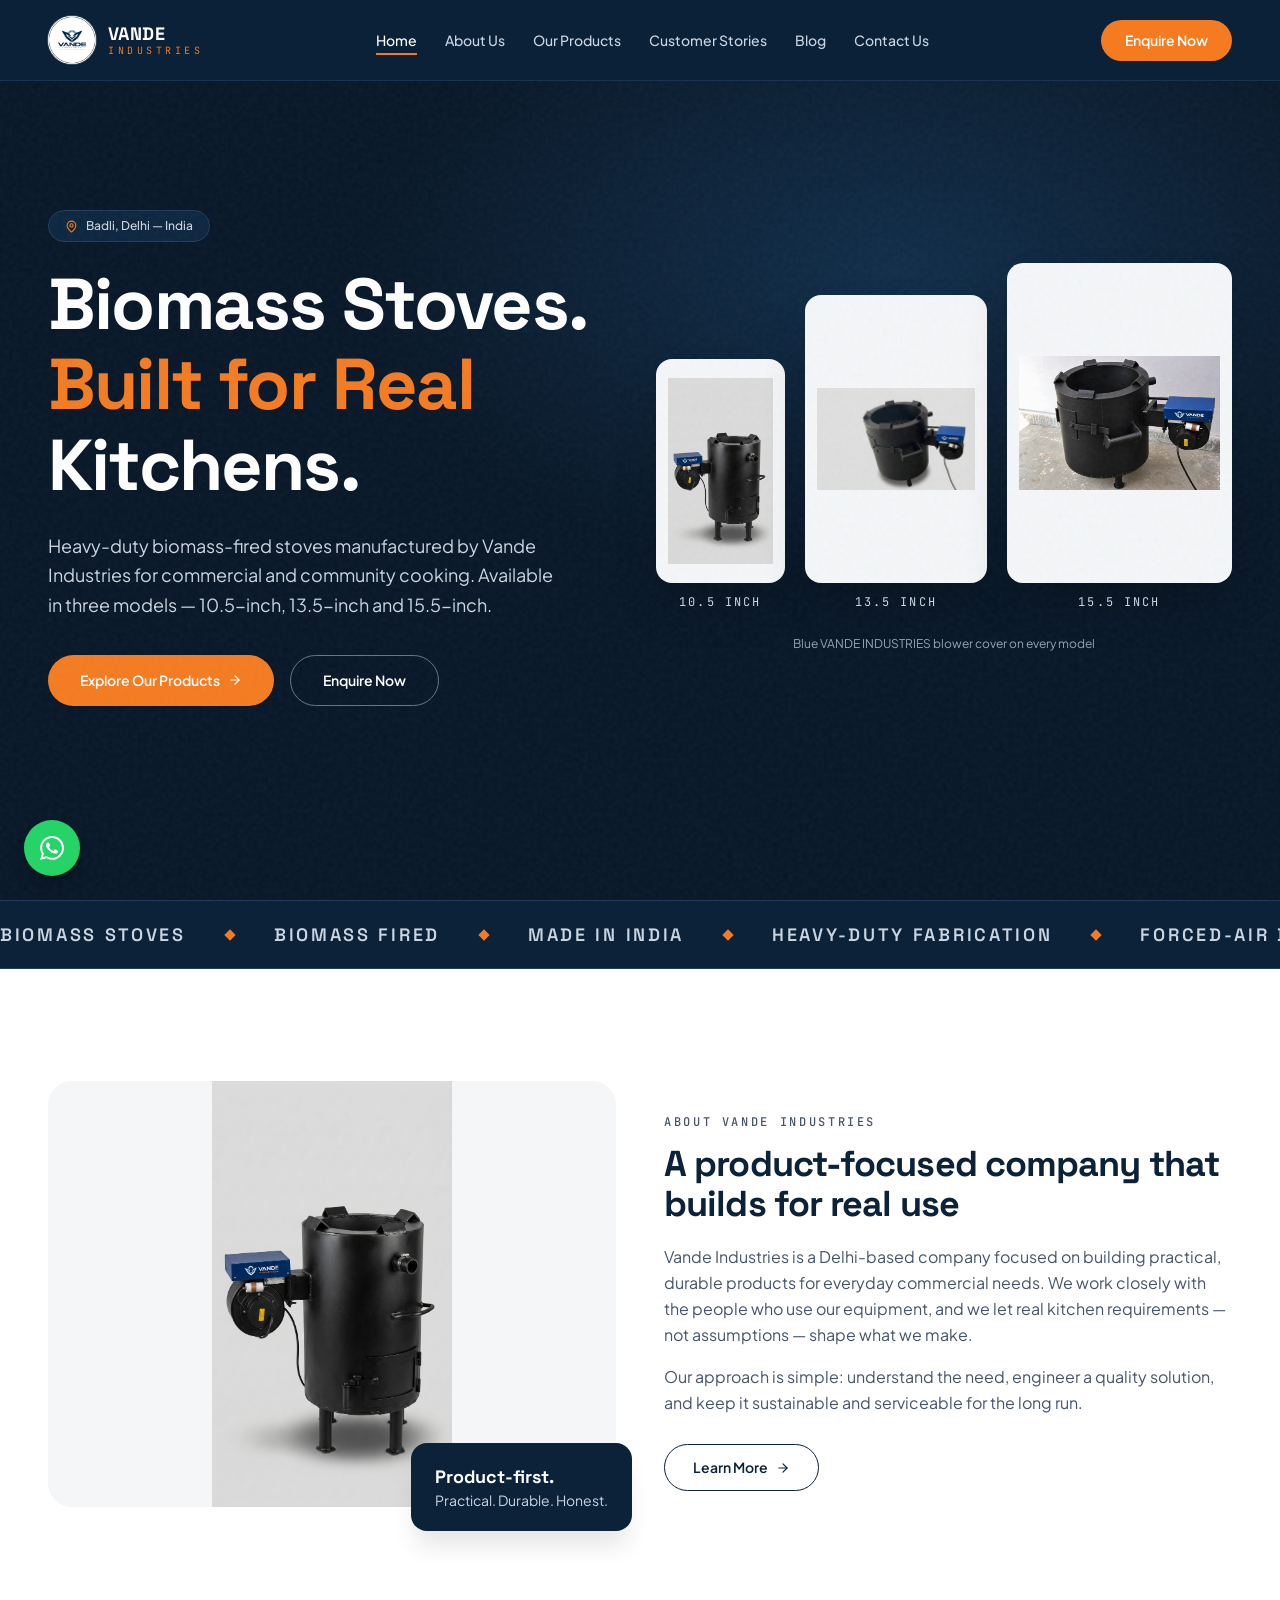
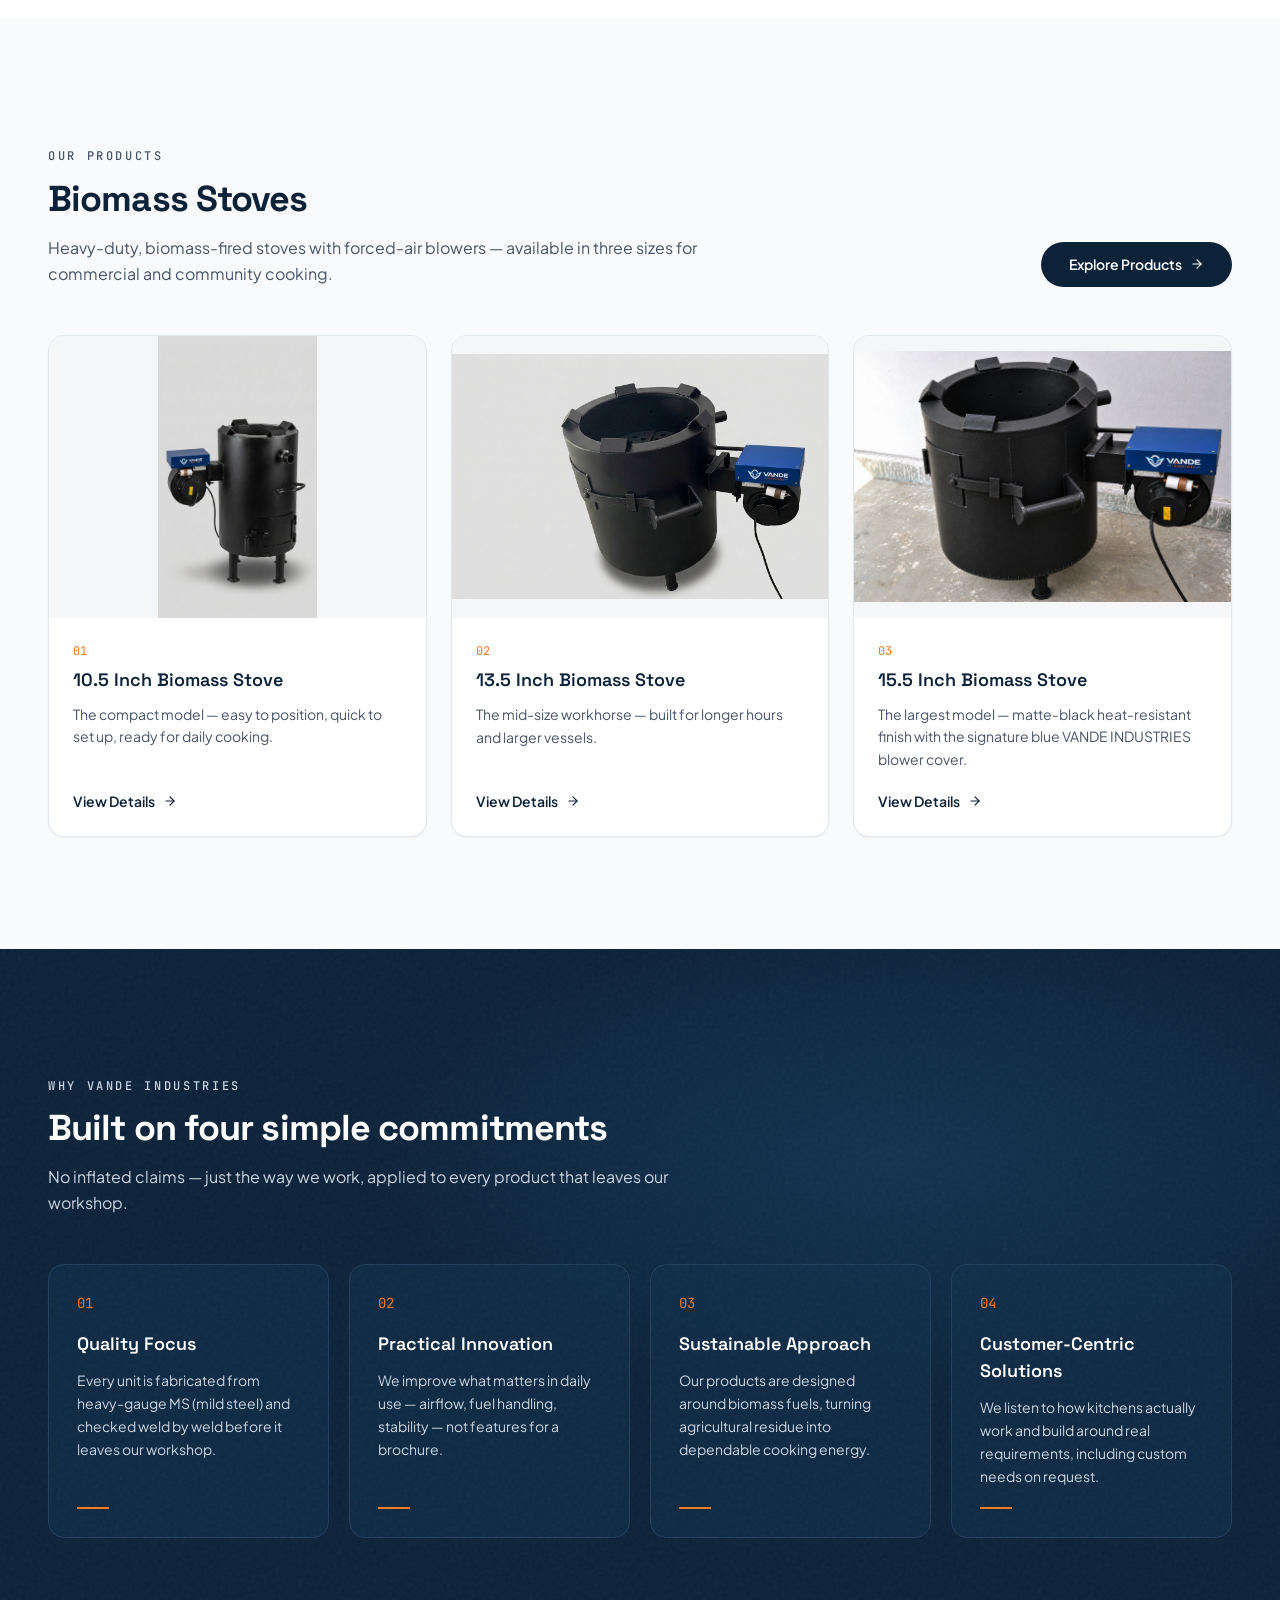
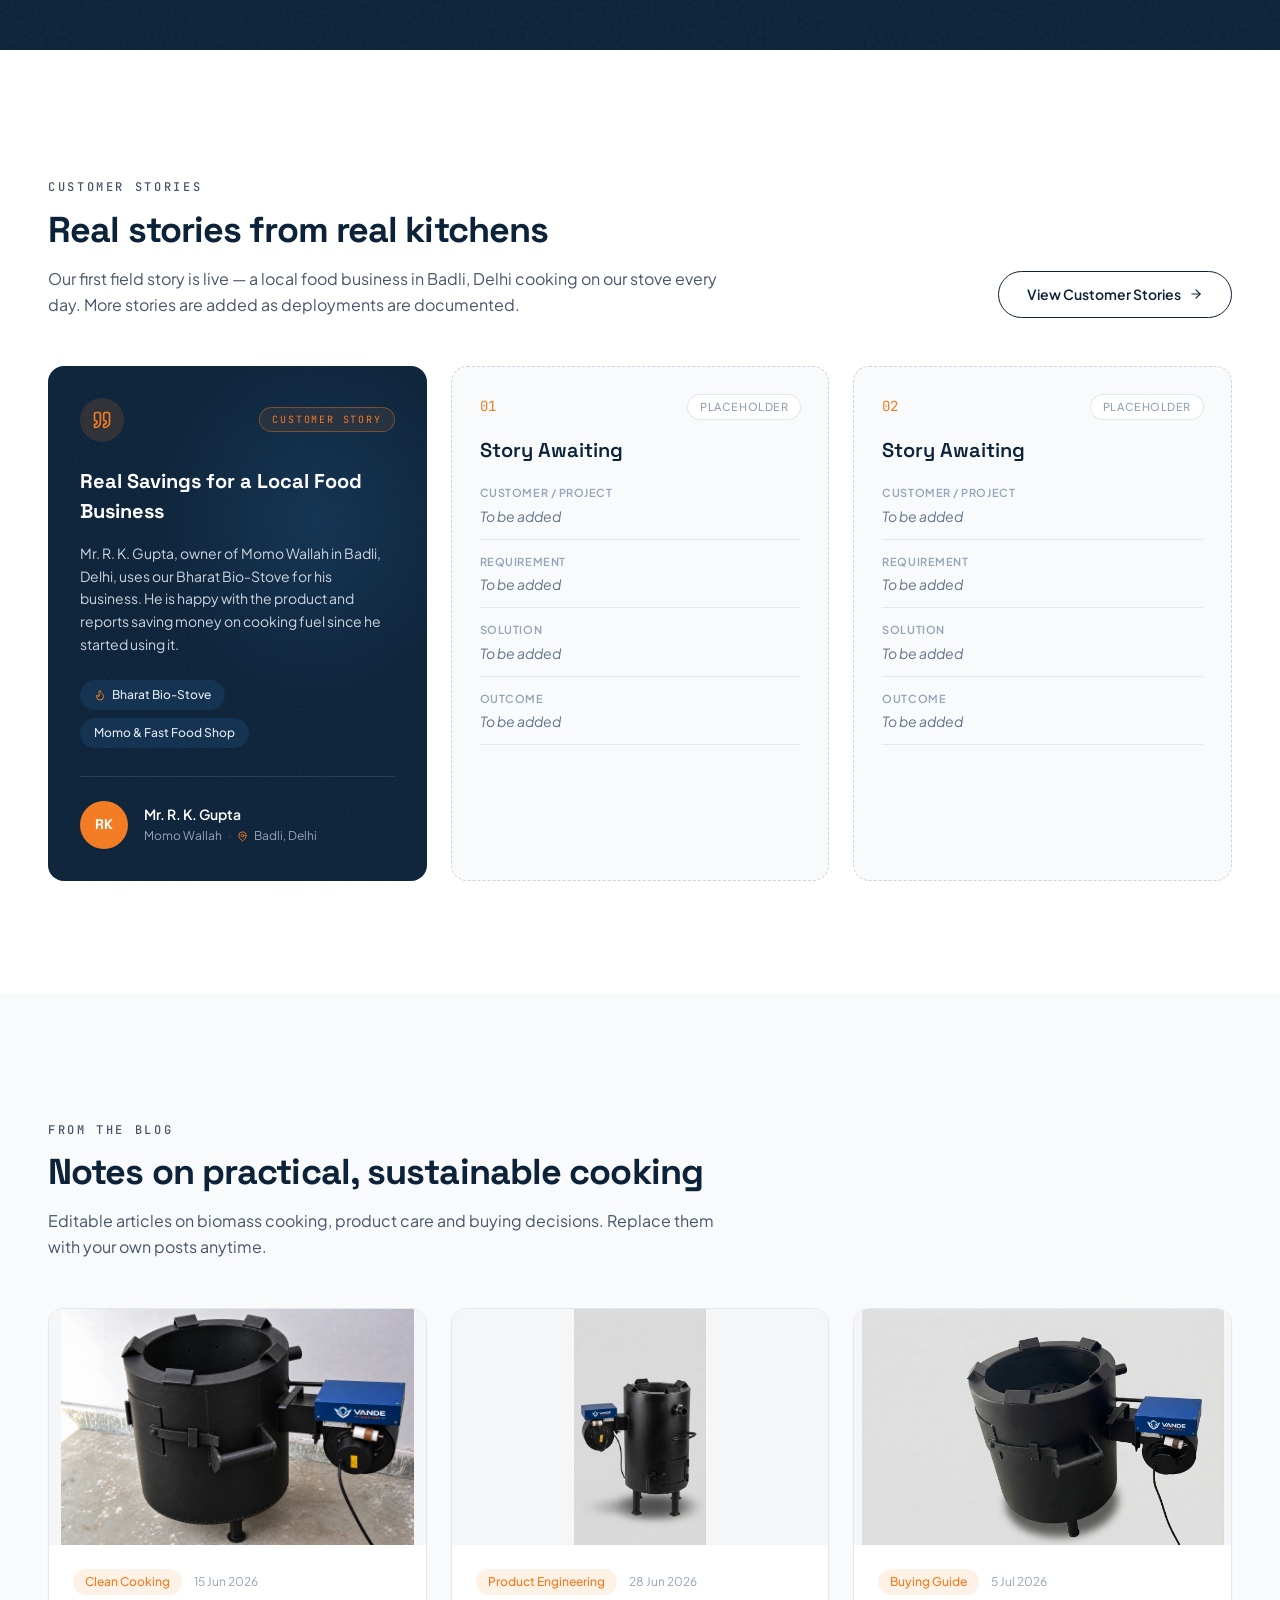
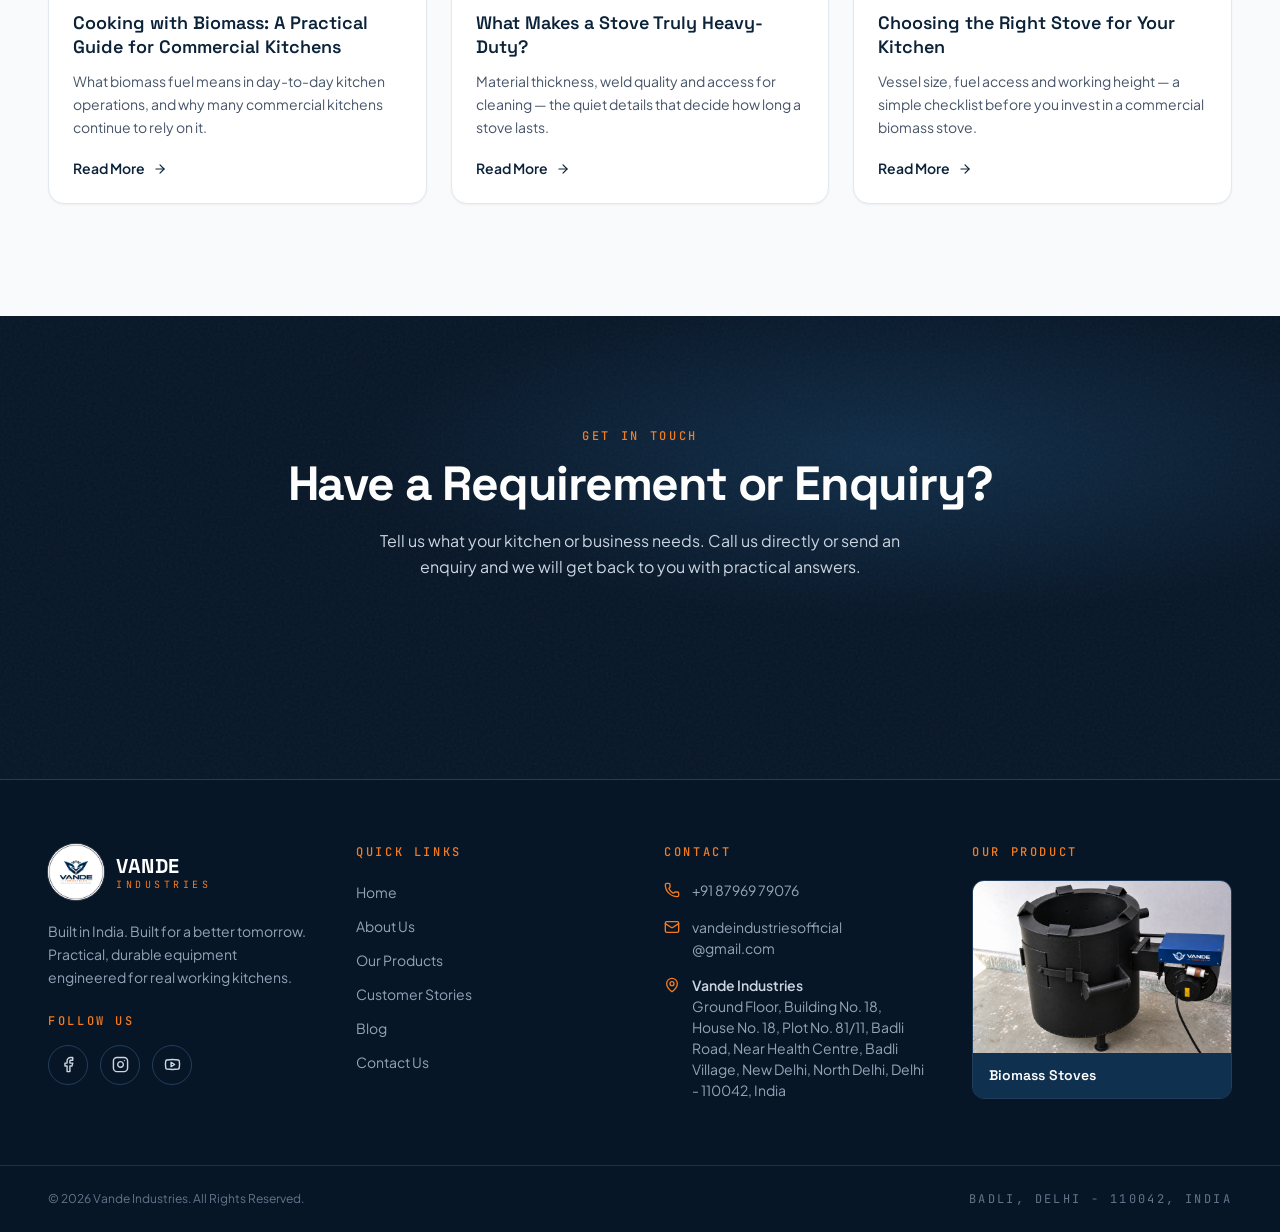
==== commit ef035940: "add the text with logo on mobile view" ====
--- a/index.html
+++ b/index.html
@@ -47,7 +47,7 @@
       <span class="brand-text"><span class="brand-name">VANDE</span><span class="brand-sub">Industries</span></span>
     </a>
     <ul class="nav-links">
-      <li><a href="index.html" aria-current="page">Home</a></li>
+      <li><a href="/" aria-current="page">Home</a></li>
       <li><a href="about.html">About Us</a></li>
       <li><a href="products.html">Our Products</a></li>
       <li><a href="stories.html">Customer Stories</a></li>
@@ -62,7 +62,7 @@
   <!-- Mobile menu: panel layout is an assumption (original open state not captured) -->
   <div class="mobile-menu" id="mobile-menu">
     <div class="container">
-      <a href="index.html" aria-current="page">Home</a>
+      <a href="/" aria-current="page">Home</a>
       <a href="about.html">About Us</a>
       <a href="products.html">Our Products</a>
       <a href="stories.html">Customer Stories</a>
--- a/style.css
+++ b/style.css
@@ -47,7 +47,7 @@
 .brand{display:flex;align-items:center;gap:.75rem}
 .brand-logo{display:block;height:3rem;width:3rem;border-radius:9999px;overflow:hidden;background:#fff;box-shadow:0 0 0 1px rgba(255,255,255,.2)}
 .brand-logo img{width:100%;height:100%;object-fit:cover}
-.brand-text{display:none;flex-direction:column;line-height:1.25}
+.brand-text{display:flex;flex-direction:column;line-height:1.25}
 @media(min-width:640px){.brand-text{display:flex}}
 .brand-name{font-family:var(--f-head);font-size:1.125rem;font-weight:700;letter-spacing:.025em;color:#fff}
 .brand-sub{font-family:var(--f-mono);font-size:10px;text-transform:uppercase;letter-spacing:.35em;color:var(--blaze)}
